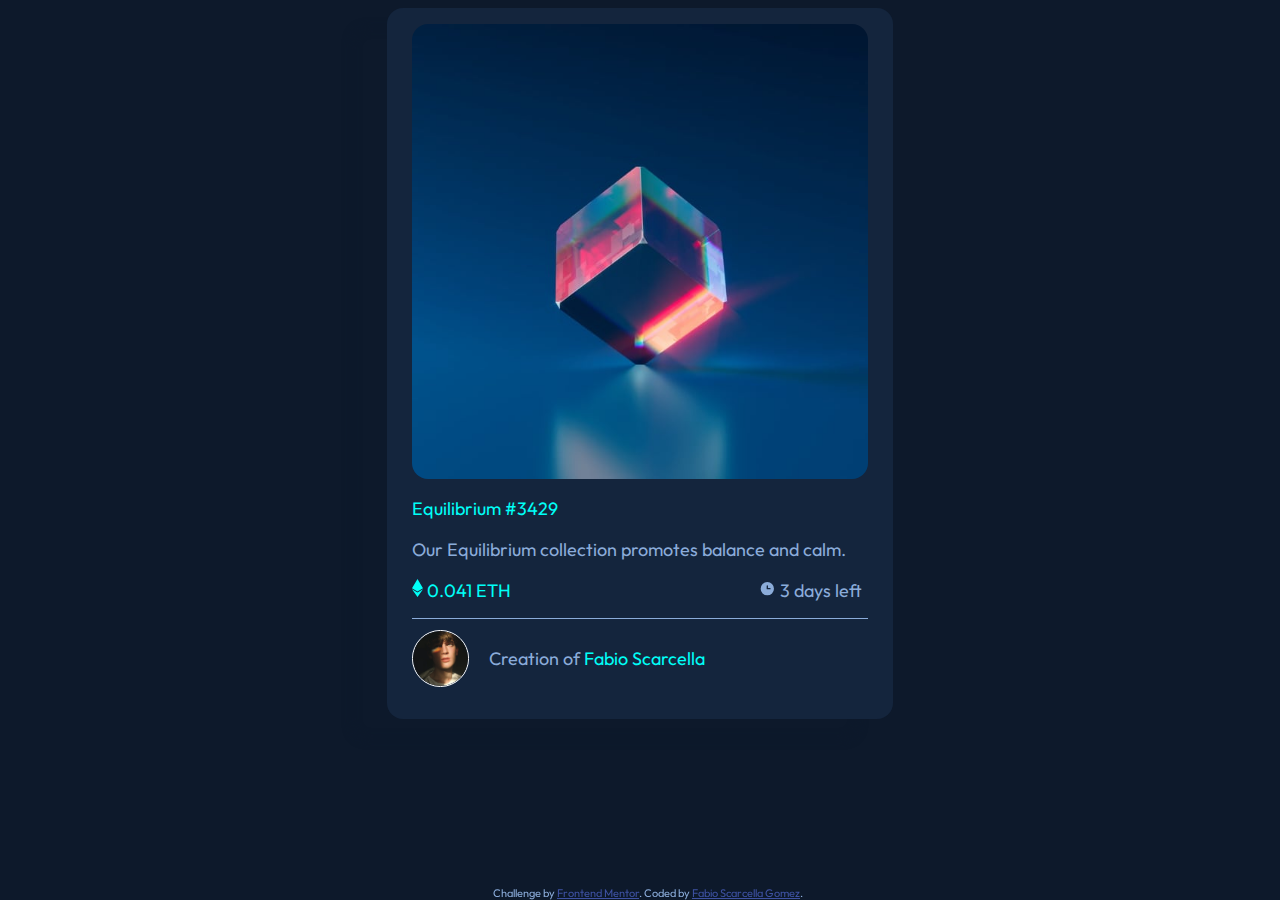
==== nft-preview-card-component-main/index.html @ 370132a1 "NFT preview card component using Vanilla CSS" ====
<!DOCTYPE html>
<html lang="en">
<head>
  <meta charset="UTF-8">
  <meta name="viewport" content="width=device-width, initial-scale=1.0"> <!-- displays site properly based on user's device -->

  <link rel="icon" type="image/png" sizes="32x32" href="./images/favicon-32x32.png">
  
  <link rel="preconnect" href="https://fonts.googleapis.com">
  <link rel="preconnect" href="https://fonts.gstatic.com" crossorigin>
  <link href="https://fonts.googleapis.com/css2?family=Outfit:wght@300;400;600&display=swap" rel="stylesheet">

  <title>Frontend Mentor | NFT preview card component</title>

  <!-- Feel free to remove these styles or customise in your own stylesheet 👍 -->
  <link rel="stylesheet" href="style.css">
</head>
<body>
  <div id="card">
    <div class="info">
      <image src="images/image-equilibrium.jpg" class="mainImage"></image>
      <p class="title link">Equilibrium #3429</p>
  
      <p>Our Equilibrium collection promotes balance and calm.</p>
      
      <div class="prices">
        <div>
          <img src="images/icon-ethereum.svg">
          <span class="price link">0.041 ETH</span>
        </div>
        <div class="right-align">
          <img src="images/icon-clock.svg">
          <span>3 days left</span>
        </div>
      </div>

      <div class="line"></div>

      <div class="author">

        <img src="images/image-avatar.png" class="avatar">
        <p> Creation of <span class="link">Fabio Scarcella</span></p>
      </div>
      
    </div>
  </div>  

  
  

  <div class="attribution">
    Challenge by <a href="https://www.frontendmentor.io?ref=challenge" target="_blank">Frontend Mentor</a>. 
    Coded by <a href="#">Fabio Scarcella Gomez</a>.
  </div>
</body>
</html>
---- nft-preview-card-component-main/style.css ----
:root {
    --radius: 1rem
}

body {
    background-color: hsl(217, 54%, 11%);
    font-size: 18px;
    color: hsl(215, 51%, 70%);
    font-family: 'Outfit', sans-serif;
}

.link {
    color: hsl(178, 100%, 50%)
}

#card {
    margin: auto;
    background-color: hsl(216, 50%, 16%);
    width: 40%;
    border-radius: var(--radius);
    box-shadow: -35px 20px 10px hsl(217deg 54% 11%);
}

#card .mainImage {
    width: 100%;
    border-radius: var(--radius);
    text-align: center;
    display: block;
}

.info {
    width: 90%;
    margin: auto;
    padding-top: 1rem;
    padding-bottom: 1rem;
    text-align: left;
}

.prices {
    margin-top: 1rem;
    margin-bottom: 1rem;
}

.prices div{
    display: inline-block;
    width: 49%;
}

.right-align{
    text-align: right;
}

.line {
    height: 0px;
    border-bottom: 1px solid hsl(215, 51%, 70%);
}

.author {
    margin-top: 10px;
    margin-bottom: 15px;
}

.author p {
    display: inline-block;
    vertical-align: middle;
}

.avatar {
    width: 12%;
    border: 1px solid white;
    border-radius: 50%;
    margin-right: 1rem;
    vertical-align: middle;
}

.attribution { 
    font-size: 11px; 
    text-align: center; 
    bottom: 0;
    position: fixed;
    width: 100%;
}
.attribution a { 
    color: hsl(228, 45%, 44%); 
}

@media (max-width: 765px) {
    .avatar {
        width: 40%;
        display: flex;
        justify-content: center;
        margin: auto;
    }
}

@media (max-width: 530px) {
    .prices div {
        width: auto;
        margin: 10px 0 ;
    }

    .author p{
        text-align: center;
    }
}

@media (max-width: 375px) {
    #card {
        width: 75%;
    }

    .info {
        text-align: center;
    }
    .avatar {
        width: 40%;
        display: flex;
        justify-content: center;
        margin: auto;
    }

    .prices div {
        width: auto;
        margin: 10px;
    }

    .right-align {
        text-align: center;
    }
}
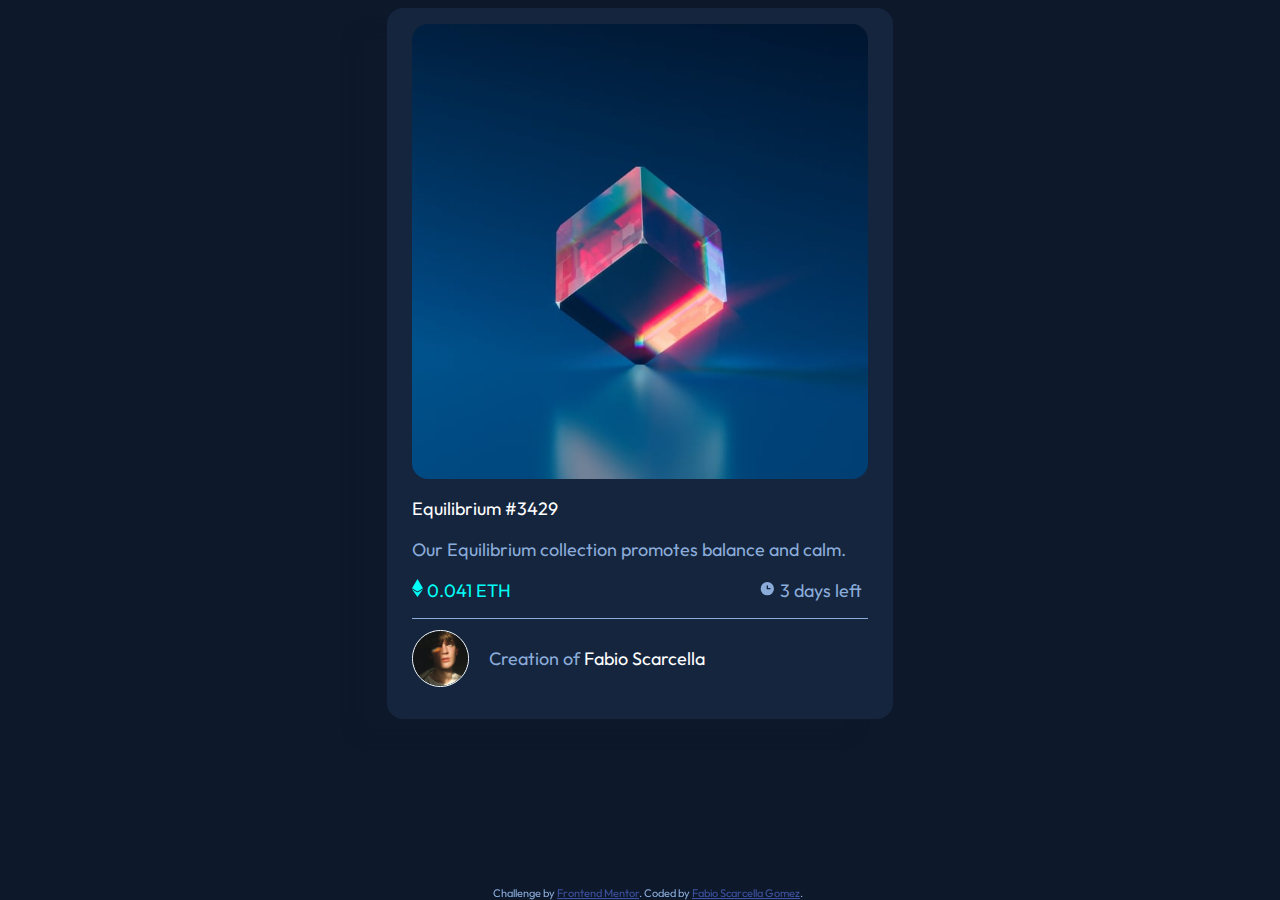
==== commit 5b73a50f: "Added hover for Title and name. Added github link ref" ====
--- a/nft-preview-card-component-main/index.html
+++ b/nft-preview-card-component-main/index.html
@@ -26,7 +26,7 @@
       <div class="prices">
         <div>
           <img src="images/icon-ethereum.svg">
-          <span class="price link">0.041 ETH</span>
+          <span class="price light-blue">0.041 ETH</span>
         </div>
         <div class="right-align">
           <img src="images/icon-clock.svg">
@@ -50,7 +50,7 @@
 
   <div class="attribution">
     Challenge by <a href="https://www.frontendmentor.io?ref=challenge" target="_blank">Frontend Mentor</a>. 
-    Coded by <a href="#">Fabio Scarcella Gomez</a>.
+    Coded by <a href="https://github.com/FabioScarcella">Fabio Scarcella Gomez</a>.
   </div>
 </body>
 </html>--- a/nft-preview-card-component-main/style.css
+++ b/nft-preview-card-component-main/style.css
@@ -1,5 +1,9 @@
 :root {
     --radius: 1rem
+}
+
+.light-blue {
+    color: hsl(178, 100%, 50%);
 }
 
 body {
@@ -10,6 +14,10 @@
 }
 
 .link {
+    color: white;
+}
+
+.link:hover {
     color: hsl(178, 100%, 50%)
 }
 
